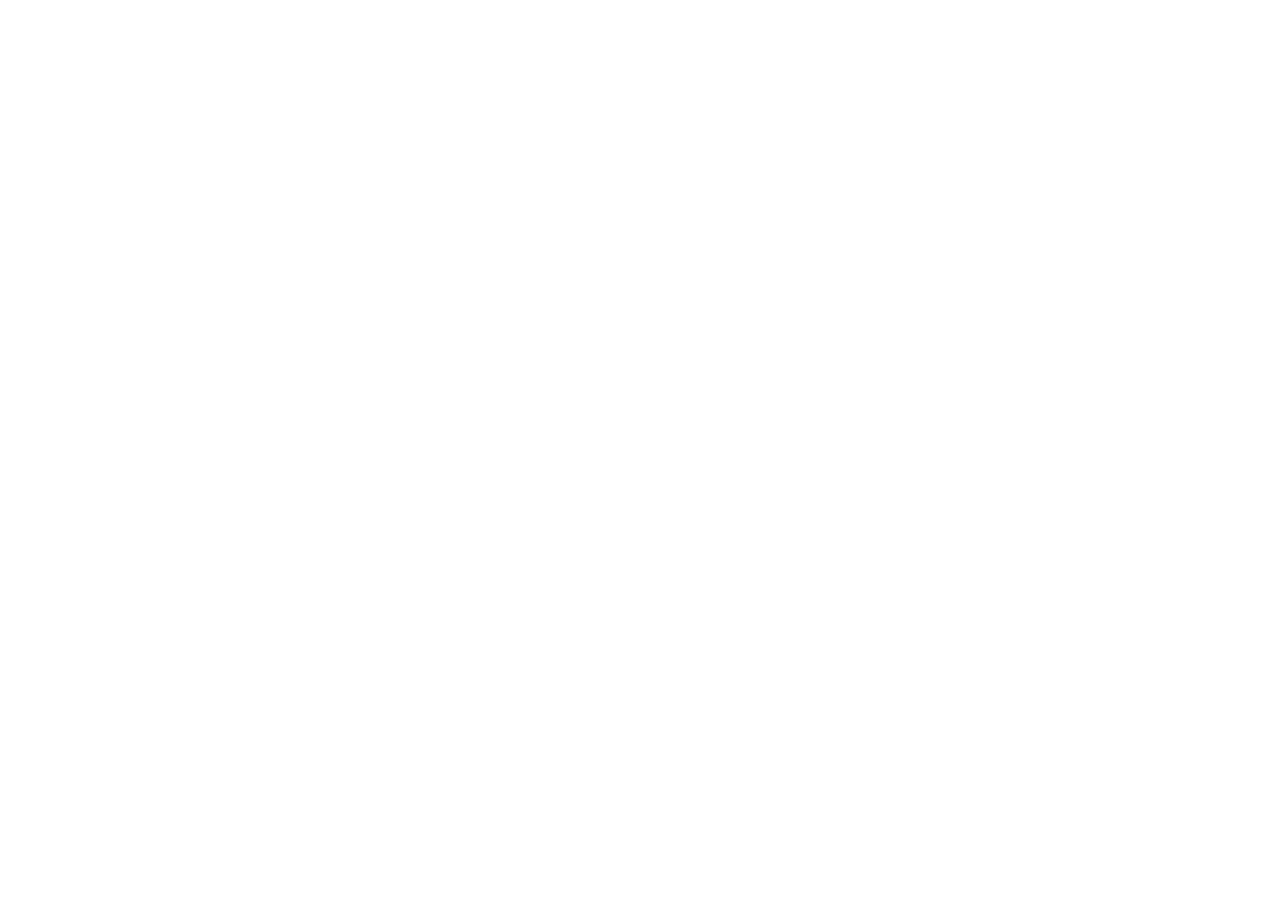
==== index.html @ 698b8c76 "Init Project" ====
<!DOCTYPE html>
<html lang="en">
<head>
  <meta charset="UTF-8">
  <meta http-equiv="X-UA-Compatible" content="IE=edge">
  <meta name="viewport" content="width=device-width, initial-scale=1.0">
  <title>Mi Blog</title>
  <link rel="stylesheet" href="main.css">
</head>
<body>
  
</body>
</html>
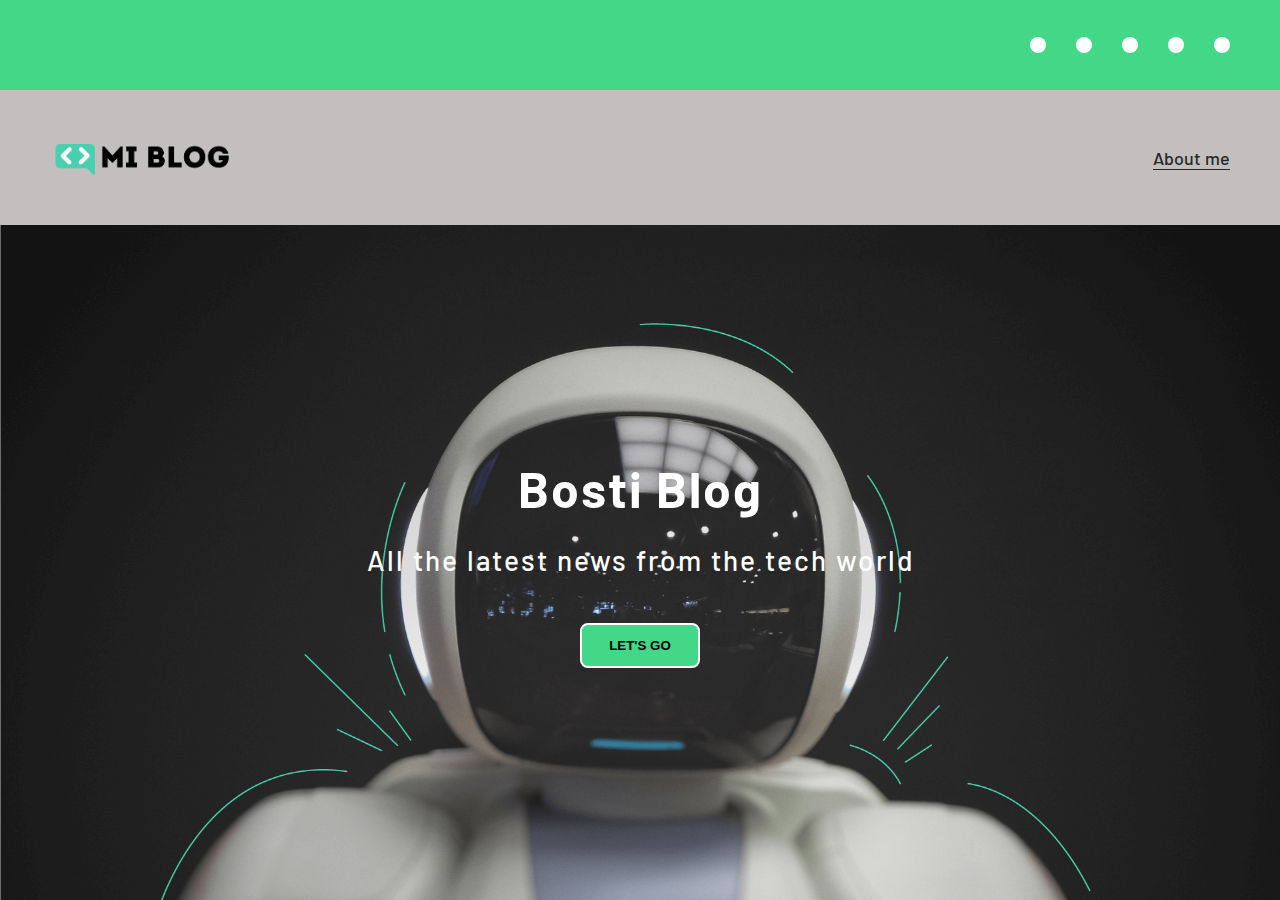
==== commit 12decee1: "Finish main page" ====
--- a/index.html
+++ b/index.html
@@ -5,9 +5,41 @@
   <meta http-equiv="X-UA-Compatible" content="IE=edge">
   <meta name="viewport" content="width=device-width, initial-scale=1.0">
   <title>Mi Blog</title>
-  <link rel="stylesheet" href="main.css">
+  <link rel="stylesheet" href="css/main.css">
+  <link rel="stylesheet" href="css/tablet.css" media="screen and (min-width: 840px)">
+  <link rel="stylesheet" href="https://cdnjs.cloudflare.com/ajax/libs/font-awesome/6.2.1/css/all.min.css" integrity="sha512-MV7K8+y+gLIBoVD59lQIYicR65iaqukzvf/nwasF0nqhPay5w/9lJmVM2hMDcnK1OnMGCdVK+iQrJ7lzPJQd1w==" crossorigin="anonymous" referrerpolicy="no-referrer" />
 </head>
 <body>
-  
+  <header>
+    <section class="header__social--container">
+      <div class="header__social--icons">
+        <a href="#"><i class="fa-brands fa-instagram"></i></a>
+        <a href="#"><i class="fa-brands fa-twitter"></i></a>
+        <a href="#"><i class="fa-brands fa-linkedin-in"></i></a>
+        <a href="#"><i class="fa-brands fa-github"></i></a>
+        <a href="#"><i class="fa-brands fa-youtube"></i></a>
+      </div>
+    </section>
+    <nav class="header__nav">
+      <section class="header__nav--logo">
+        <a href="/">
+          <img src="./assets/img/Logo-negro.png" alt="">
+        </a>
+      </section>
+      <section class="header__nav--profile">
+        <a href="perfil.html">About me</a>
+      </section>
+    </nav>
+  </header>
+
+  <main class="main__home">
+    <section class="main__home--container">
+      <div class="main__home--info">
+        <h1>Bosti Blog</h1>
+        <p>All the latest news from the tech world</p>
+      </div>
+      <button class="main__home--button">Let's go</button>
+    </section>
+  </main>
 </body>
 </html>--- a/css/main.css
+++ b/css/main.css
@@ -0,0 +1,178 @@
+@import url('https://fonts.googleapis.com/css2?family=Barlow:wght@400;500;700&display=swap');
+
+* {
+  margin: 0;
+  padding: 0;
+  box-sizing: border-box;
+}
+
+html {
+  font-size: 62.5%;
+}
+
+body {
+  min-width: 320px;
+  font-family: 'Barlow', sans-serif;
+}
+
+:root {
+  --primary-color: #43d788;
+  --dark: #282727;
+  --grey: #c3bfbf;
+  --white: #fff;
+
+  --transition: all .3s ease-in;
+}
+
+li {
+  list-style: none;
+}
+
+a {
+  text-decoration: none;
+}
+
+h1 {
+  font-size: 3.4rem;
+}
+
+h2 {
+  font-size: 3rem;
+}
+
+h3 {
+  font-size: 2.6rem;
+}
+
+h4 {
+  font-size: 2.2rem;
+}
+
+p {
+  font-size: 2.2rem;
+}
+
+
+/* HEADER */
+
+header {
+  height: 25vh;
+  width: 100%;
+}
+
+.header__social--container {
+  height: 40%;
+  background-color: var(--primary-color);
+}
+
+.header__social--icons {
+  display: flex;
+  align-items: center;
+  justify-content: center;
+  height: 100%;
+}
+
+.header__social--icons a {
+  margin-right: 15px;
+  background-color: var(--white);
+  border-radius: 50%;
+  color: var(--primary-color);
+  padding: 5px;
+  transition: var(--transition);
+}
+
+.header__social--icons a:hover {
+  color: var(--white);
+  background-color: var(--primary-color);
+  transform: scale(1.4);
+}
+
+.header__social--icons a:last-child {
+  margin: 0;
+}
+
+.header__social--icons i {
+  font-size: 1.8rem;
+}
+
+.header__nav {
+  background-color: var(--grey);
+  height: 60%;
+}
+
+.header__nav {
+  display: flex;
+  align-items: center;
+  justify-content: space-around;
+}
+
+.header__nav--logo img {
+  height: 55px;
+  width: auto;
+}
+
+.header__nav--profile a {
+  color: var(--dark);
+  font-size: 1.6rem;
+  font-weight: 500;
+  border-bottom: 1px solid var(--dark);
+}
+
+/* MAIN */
+
+.main__home {
+  height: 75vh;
+  width: 100%;
+  background-image: url('../assets/img/Cover.png');
+  background-position: center;
+  background-repeat: no-repeat;
+  background-size: cover;
+}
+
+.main__home--container {
+  display: flex;
+  flex-direction: column;
+  align-items: center;
+  justify-content: space-evenly;
+  height: 100%;
+}
+
+.main__home p {
+  color: var(--white);
+  font-weight: 500;
+  line-height: 2.5rem;
+  text-align: center;
+  letter-spacing: 0.2rem;
+  width: 80%;
+}
+
+.main__home h1 {
+  margin-bottom: 15px;
+  color: var(--white);
+  letter-spacing: 0.2rem;
+}
+
+.main__home--info {
+  display: flex;
+  flex-direction: column;
+  align-items: center;
+  justify-content: space-around;
+}
+
+.main__home--button {
+  border: 2px solid var(--white);
+  border-radius: 8px;
+  background-color: var(--primary-color);
+  height: 45px;
+  width: 120px;
+  text-transform: uppercase;
+  font-weight: 700;
+  transition: var(--transition);
+  cursor: pointer;
+}
+
+.main__home--button:hover {
+  background-color: transparent;
+  color: var(--white);
+  transform: scale(1.1);
+}--- a/css/tablet.css
+++ b/css/tablet.css
@@ -0,0 +1,66 @@
+h1 {
+  font-size: 5rem;
+}
+
+h2 {
+  font-size: 4.2rem;
+}
+
+h3 {
+  font-size: 3.4rem;
+}
+
+h4 {
+  font-size: 2.8rem;
+}
+
+p {
+  font-size: 2.8rem;
+}
+
+
+/* HEADER */
+
+.header__social--icons {
+  justify-content: flex-end;
+  margin-right: 50px;
+}
+
+.header__social--icons a {
+  margin-right: 30px;
+  padding: 8px;
+}
+
+.header__social--icons i {
+  font-size: 2.2rem;
+}
+
+.header__nav {
+  justify-content: space-between;
+}
+
+.header__nav--logo img {
+  height: 70px;
+  width: auto;
+  margin-left: 30px;
+}
+
+.header__nav--profile a {
+  font-size: 1.8rem;
+  margin-right: 50px;
+}
+
+/* MAIN */
+
+.main__home--container {
+  justify-content: center;
+}
+
+.main__home h1 {
+  margin-bottom: 30px;
+}
+
+.main__home p {
+  width: 100%;
+  margin-bottom: 50px;
+}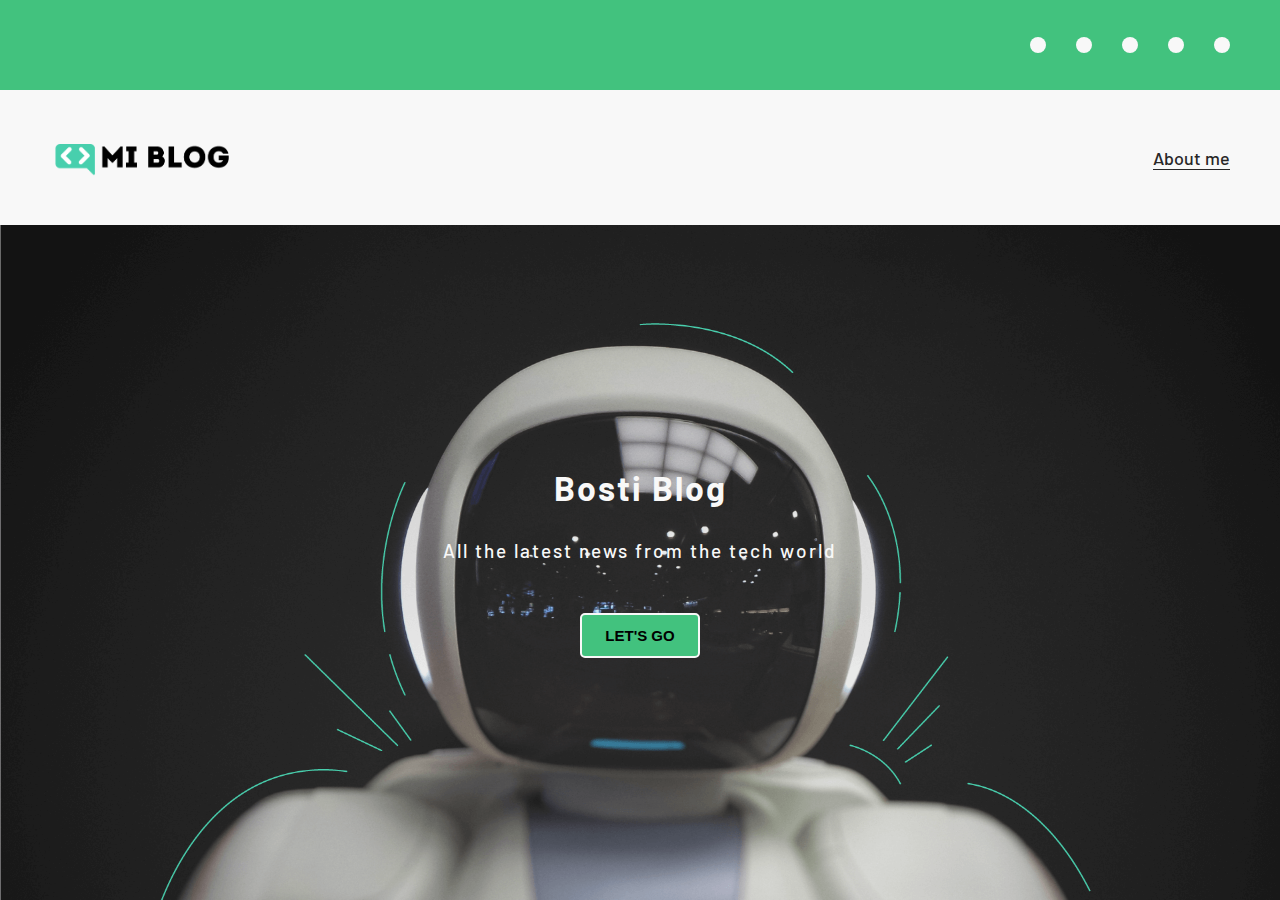
==== commit f513e5ca: "Finish blogs section" ====
--- a/index.html
+++ b/index.html
@@ -4,9 +4,10 @@
   <meta charset="UTF-8">
   <meta http-equiv="X-UA-Compatible" content="IE=edge">
   <meta name="viewport" content="width=device-width, initial-scale=1.0">
-  <title>Mi Blog</title>
+  <title>Bosti Blog</title>
   <link rel="stylesheet" href="css/main.css">
-  <link rel="stylesheet" href="css/tablet.css" media="screen and (min-width: 840px)">
+  <link rel="stylesheet" href="css/tablet.css" media="screen and (min-width: 680px)">
+  <link rel="stylesheet" href="css/desktop.css" media="screen and (min-width: 940px)">
   <link rel="stylesheet" href="https://cdnjs.cloudflare.com/ajax/libs/font-awesome/6.2.1/css/all.min.css" integrity="sha512-MV7K8+y+gLIBoVD59lQIYicR65iaqukzvf/nwasF0nqhPay5w/9lJmVM2hMDcnK1OnMGCdVK+iQrJ7lzPJQd1w==" crossorigin="anonymous" referrerpolicy="no-referrer" />
 </head>
 <body>
@@ -27,7 +28,7 @@
         </a>
       </section>
       <section class="header__nav--profile">
-        <a href="perfil.html">About me</a>
+        <a href="profile.html">About me</a>
       </section>
     </nav>
   </header>
@@ -38,7 +39,7 @@
         <h1>Bosti Blog</h1>
         <p>All the latest news from the tech world</p>
       </div>
-      <button class="main__home--button">Let's go</button>
+      <button class="btn btn-primary">Let's go</button>
     </section>
   </main>
 </body>
--- a/css/main.css
+++ b/css/main.css
@@ -16,10 +16,10 @@
 }
 
 :root {
-  --primary-color: #43d788;
+  --primary-color: #42c27e;
   --dark: #282727;
-  --grey: #c3bfbf;
-  --white: #fff;
+  --grey: #d5d0d0;
+  --white: #f8f8f8;
 
   --transition: all .3s ease-in;
 }
@@ -48,10 +48,47 @@
   font-size: 2.2rem;
 }
 
+h5 {
+  font-size: 1.8rem;
+}
+
 p {
-  font-size: 2.2rem;
-}
-
+  font-size: 1.6rem;
+}
+
+/* Buttons */
+
+.btn {
+  border-radius: 5px;
+  height: 45px;
+  width: 120px;
+  cursor: pointer;
+  transition: var(--transition);
+  font-size: 1.5rem;
+  font-weight: 700;
+}
+
+.btn-primary {
+  border: 2px solid var(--white);
+  background-color: var(--primary-color);
+  text-transform: uppercase;
+}
+
+.btn-primary:hover {
+  background-color: transparent;
+  color: var(--white);
+  transform: scale(1.1);
+}
+
+.btn-secondary {
+  border: 2px solid var(--primary-color);
+  background-color: transparent;
+}
+
+.btn-secondary:hover {
+  background-color: var(--primary-color);
+  color: var(--white);
+}
 
 /* HEADER */
 
@@ -96,7 +133,7 @@
 }
 
 .header__nav {
-  background-color: var(--grey);
+  background-color: var(--white);
   height: 60%;
 }
 
@@ -118,7 +155,7 @@
   border-bottom: 1px solid var(--dark);
 }
 
-/* MAIN */
+/* MAIN - Home */
 
 .main__home {
   height: 75vh;
@@ -159,20 +196,116 @@
   justify-content: space-around;
 }
 
-.main__home--button {
-  border: 2px solid var(--white);
-  border-radius: 8px;
-  background-color: var(--primary-color);
-  height: 45px;
-  width: 120px;
-  text-transform: uppercase;
-  font-weight: 700;
-  transition: var(--transition);
-  cursor: pointer;
-}
-
-.main__home--button:hover {
-  background-color: transparent;
-  color: var(--white);
-  transform: scale(1.1);
+/* MAIN - Blogs */
+
+.main__blogs {
+  height: auto;
+}
+
+.main__news {
+  padding: 30px 0;
+  background-color: var(--grey);
+  width: 100%;
+}
+
+.main__news h4 {
+  font-weight: 500;
+  text-align: center;
+  margin-bottom: 25px;
+}
+
+.main__news--container {
+  width: 90%;
+  display: block;
+  margin: 0 auto;
+}
+
+.news--blogpost--card {
+  display: flex;
+  flex-direction: column;
+  justify-content: center;
+  align-items: center;
+}
+
+.news--blogpost--card img {
+  width: 80%;
+  border-radius: 5px;
+}
+
+.news--blogpost--info {
+  text-align: center;
+}
+
+.news--blogpost--info h3 {
+  margin: 15px 0;
+}
+
+.news--blogpost--info p {
+  margin: 25px 0;
+  line-height: 2.8rem;
+}
+
+/* Blogpost card section */
+
+.main__blogposts--card {
+  padding: 30px 15px;
+  width: 90%;
+  margin: auto;
+}
+
+.main__blogposts--card h4{
+  text-align: center;
+  padding-bottom: 25px;
+  border-bottom: 2px solid var(--grey);
+}
+
+/* .main__blogposts--card h4::after {
+  content: '';
+  display: block;
+  position: absolute;
+  height: 2px;
+  width: 320px;
+  top: 45px;
+  left: calc(50% - 130px);
+  background-color: var(--grey);
+} */
+
+.blogposts__cards--container {
+  display: grid;
+  grid-template-columns: 1fr;
+  gap: 40px;
+}
+
+.blogpost__card {
+  text-align: center;
+  padding: 20px;
+}
+
+.blogpost__card img {
+  width: 80%;
+  border-radius: 4px;
+}
+
+.blogpost__card h5 {
+  margin: 20px 0;
+  font-weight: 500;
+}
+
+.blogpost__card p {
+  line-height: 2.8rem;
+  margin-bottom: 20px;
+}
+
+
+/* Footer */
+
+footer {
+  background-color: var(--primary-color);
+  height: 70px;
+}
+
+footer h5 {
+  text-align: center;
+  color: var(--white);
+  padding: 20px 0;
 }--- a/css/tablet.css
+++ b/css/tablet.css
@@ -1,23 +1,3 @@
-h1 {
-  font-size: 5rem;
-}
-
-h2 {
-  font-size: 4.2rem;
-}
-
-h3 {
-  font-size: 3.4rem;
-}
-
-h4 {
-  font-size: 2.8rem;
-}
-
-p {
-  font-size: 2.8rem;
-}
-
 
 /* HEADER */
 
@@ -63,4 +43,52 @@
 .main__home p {
   width: 100%;
   margin-bottom: 50px;
+}
+
+/* MAIN - Blogs */
+
+.main__news h4 {
+  text-align: left;
+  margin-bottom: 25px;
+}
+
+.main__news--container {
+  width: 80%;
+}
+
+.news--blogpost--card {
+  flex-direction: row;
+  align-items: flex-start;
+  gap: 80px;
+}
+
+.news--blogpost--card img {
+  width: 40%;
+}
+
+.news--blogpost--info {
+  text-align: left;
+}
+
+.news--blogpost--info h3 {
+  margin: 0;
+}
+
+/* Blogpost card section */
+
+.main__blogposts--card {
+  width: 80%;
+}
+
+.blogposts__cards--container {
+  grid-template-columns: repeat(2, 1fr);
+  gap: 10px;
+}
+
+.blogpost__card {
+  text-align: left;
+}
+
+.blogpost__card img {
+  width: 100%;
 }--- a/css/desktop.css
+++ b/css/desktop.css
@@ -0,0 +1,40 @@
+h1 {
+  font-size: 3.4rem;
+}
+
+h2 {
+  font-size: 3.1rem;
+}
+
+h3 {
+  font-size: 2.8rem;
+}
+
+h4 {
+  font-size: 2.5rem;
+}
+
+h5 {
+  font-size: 2.2rem;
+}
+
+p {
+  font-size: 1.9rem;
+}
+
+.main__blogposts--card {
+  width: 80%;
+}
+
+.blogposts__cards--container {
+  grid-template-columns: repeat(3, 1fr);
+  gap: 10px;
+}
+
+.blogpost__card {
+  text-align: left;
+}
+
+.blogpost__card img {
+  width: 100%;
+}